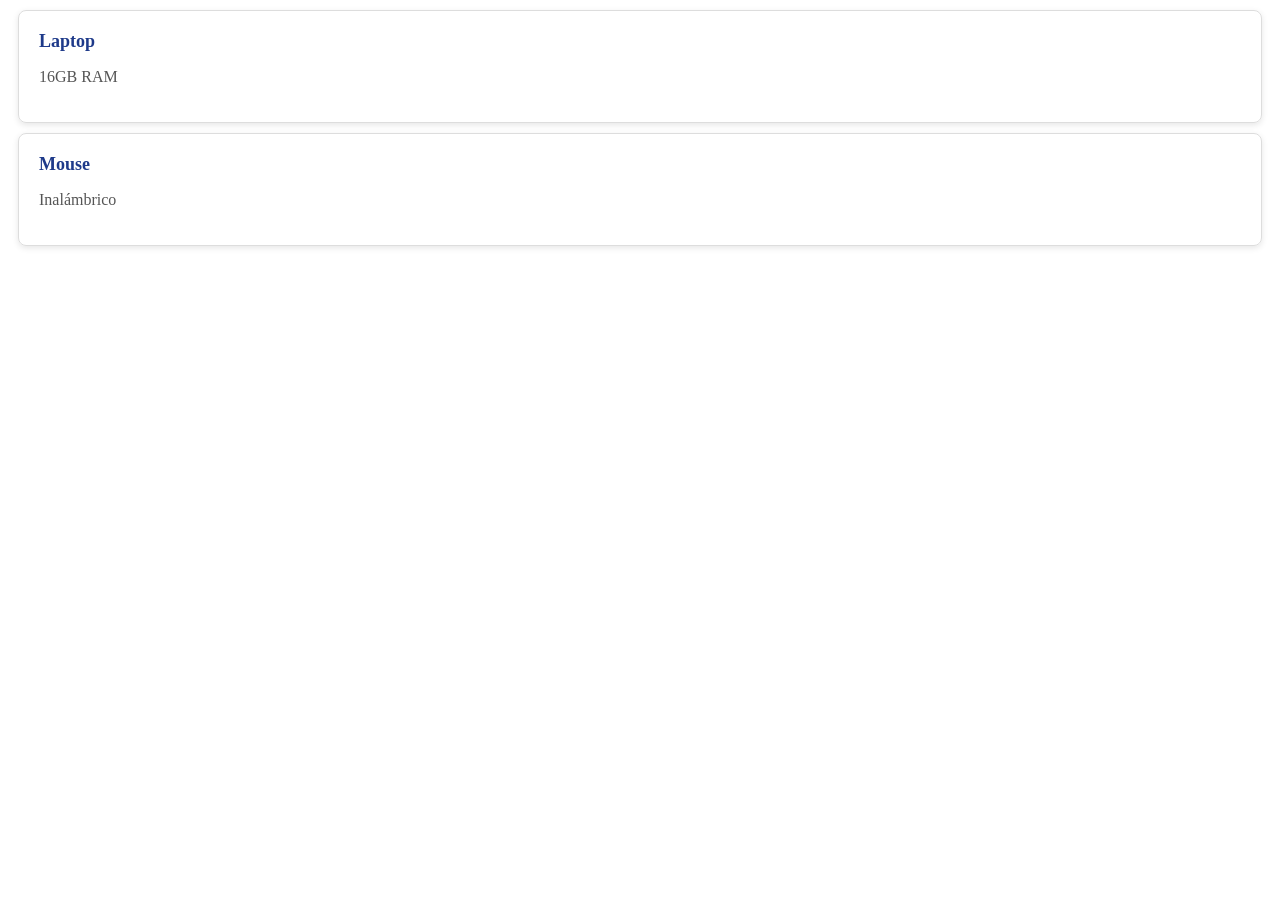
==== guia3/parte2/index.html @ 189679cf "implementacion componenetes 2" ====
<!DOCTYPE html>
<html lang="en">

<head>
    <meta charset="UTF-8">
    <meta name="viewport" content="width=device-width, initial-scale=1.0">
    <title>componentes parte 2</title>
    <link rel="stylesheet" href="css/template.css">

</head>

<body>
    <template id="card-template">
        <div class="app-card">
            <h2 class="title"></h2>
            <p class="desc"></p>
        </div>
    </template>

    <div id="contenedor"></div>

</body>
<script src="js/template.js"></script>

</html>
---- guia3/parte2/css/template.css ----
.app-card{
    border: 1px solid #ddd;
    border-radius: 8px;
    padding: 20px;
    margin: 10px;
    box-shadow: 0px 2px 6px rgba(0,0, 0 ,0.1);

}
.app-card h2{
    margin: 0;
    font-size: 18px;
    color: #1e3a8a;
}
.app-card p{
    color: #555;
}
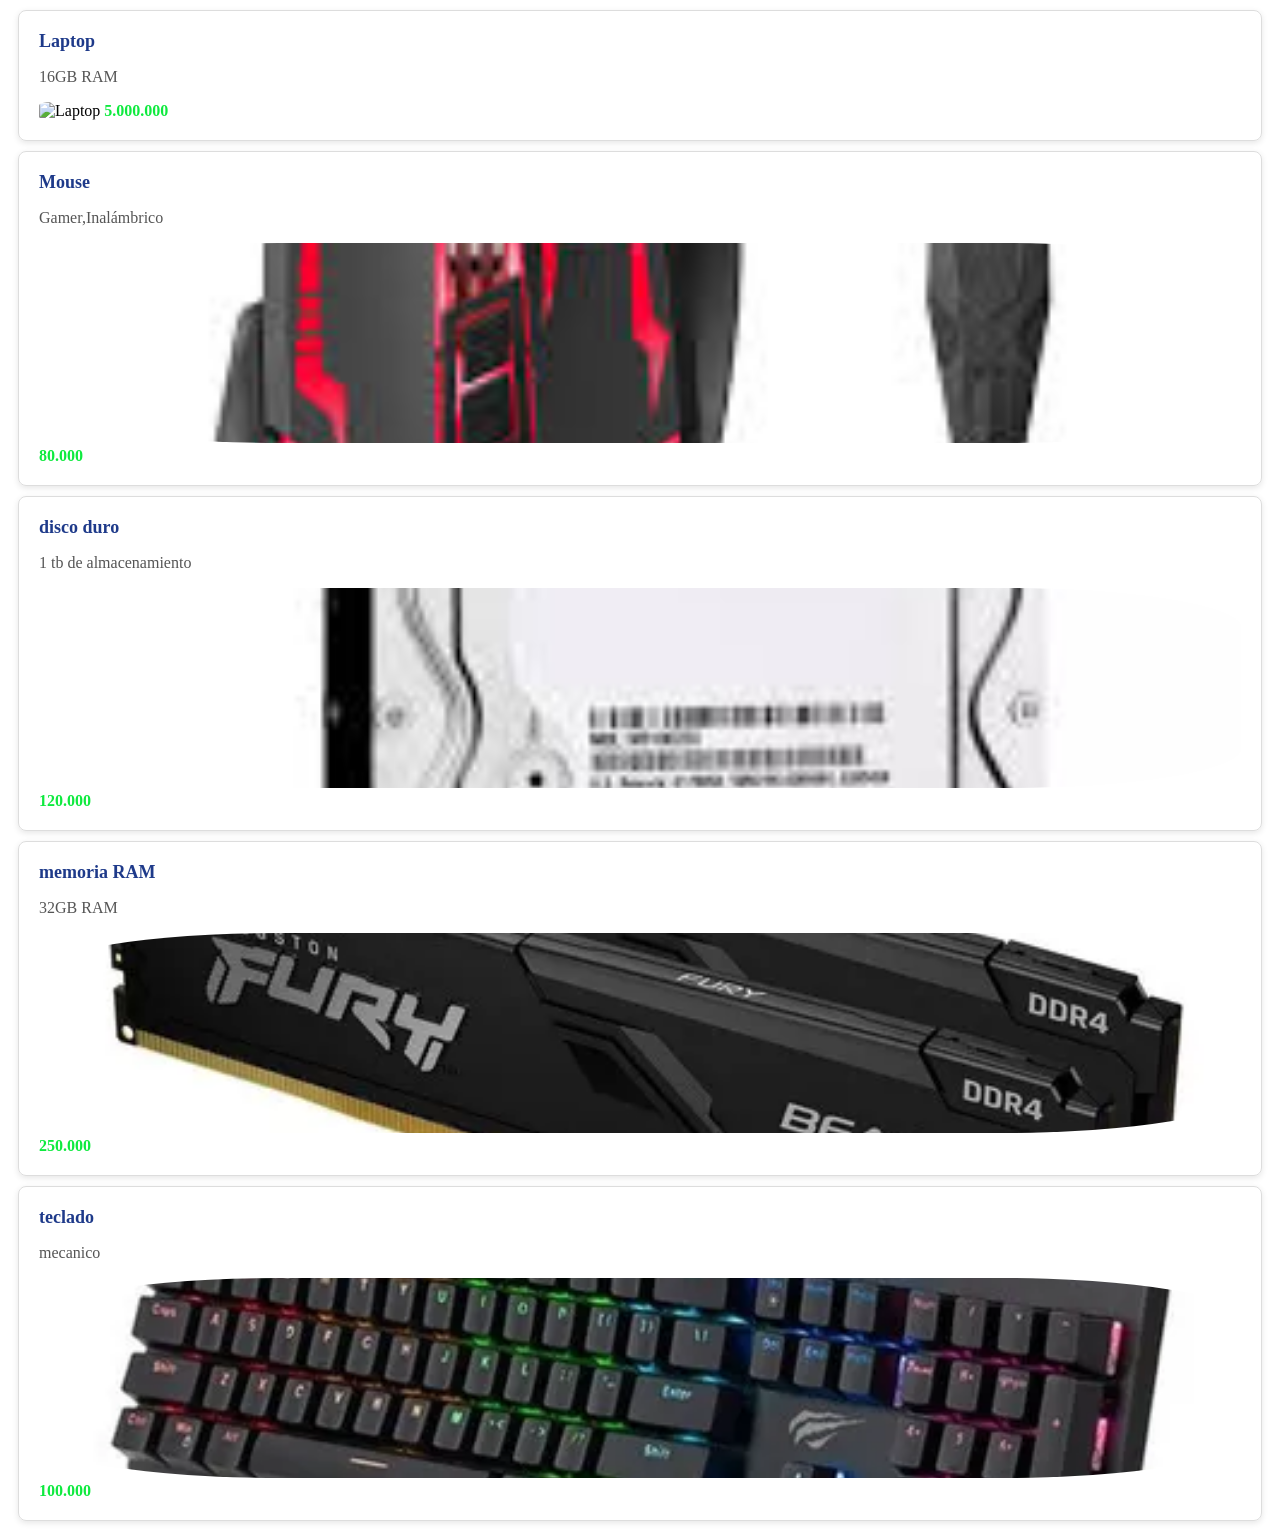
==== commit 2ea0ecd5: "implementacion parte3" ====
--- a/guia3/parte2/index.html
+++ b/guia3/parte2/index.html
@@ -6,6 +6,7 @@
     <meta name="viewport" content="width=device-width, initial-scale=1.0">
     <title>componentes parte 2</title>
     <link rel="stylesheet" href="css/template.css">
+    
 
 </head>
 
@@ -14,6 +15,8 @@
         <div class="app-card">
             <h2 class="title"></h2>
             <p class="desc"></p>
+            <img class="product-img" src="" alt="Imagen del producto">
+            <span class="price"></span>
         </div>
     </template>
 
--- a/guia3/parte2/css/template.css
+++ b/guia3/parte2/css/template.css
@@ -13,4 +13,16 @@
 }
 .app-card p{
     color: #555;
+}
+.app-card img{
+    width: 100%;
+    height: 200px;
+    border-radius: 20%;
+    object-fit: cover;
+    object-position: center;
+
+}
+.app-card span{
+    color: #0eea3e;
+    font-weight: bold;
 }
